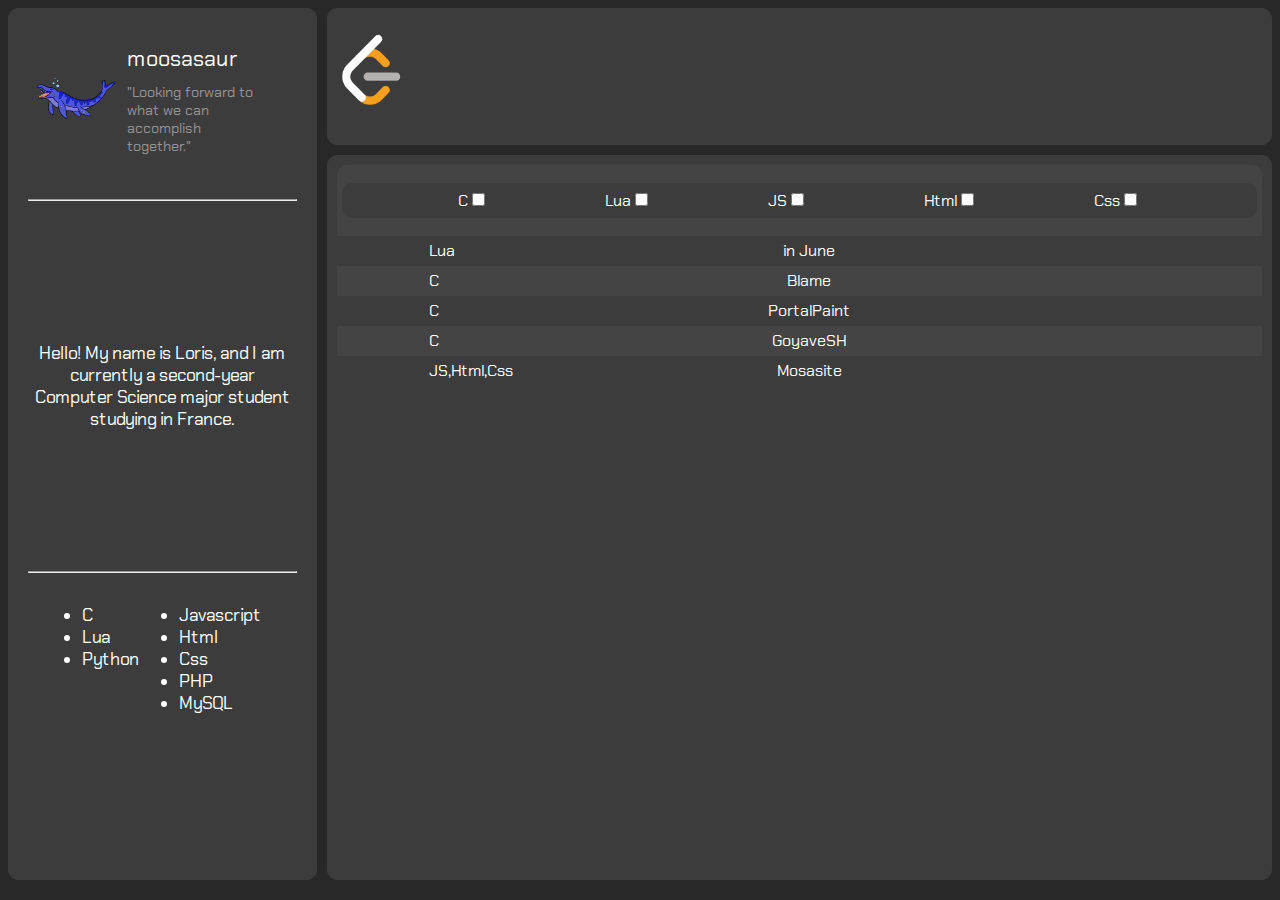
==== index.html @ 7abebdf1 "Add files via upload" ====
<!DOCTYPE html>
<html lang="en">
<head>
    <meta charset="UTF-8">
    <meta name="viewport" content="width=device-width, initial-scale=1.0">
    <title>Mosasite</title>
    <link rel="stylesheet" href="aboutMe.css">
    <link rel="stylesheet" href="leetCodeStats.css">
    <link rel="stylesheet" href="projectTable.css">
    <link rel="stylesheet" href="projectCard.css">
    <link rel="stylesheet" href="main.css">
    <link rel="icon" href="assets/img/mosa.png">
    <link rel="preconnect" href="https://fonts.googleapis.com">
    <link rel="preconnect" href="https://fonts.gstatic.com" crossorigin>
    <link href="https://fonts.googleapis.com/css2?family=Chakra+Petch:ital,wght@0,300;0,400;0,500;0,600;0,700;1,300;1,400;1,500;1,600;1,700&display=swap" rel="stylesheet">
    <script src ="filter.js"></script>
    <script src ="projectCard.js"></script>
    <script src="main.js"></script>
</head>
<body>
    <div id="siteContainer">
        <div id="aboutMe">
            <div id="handle">
                <img id="logo" src="assets/img/mosa.png">
                <div id="info">
                    <div id="name">
                        <span>moosasaur</span>
                    </div>
                    <div id="status">
                        <span>"Looking forward to what we can accomplish together."</span>
                    </div>
                </div>
            </div>
            <hr class="aboutMeHr">
            <div id="bio">
                <span>Hello! My name is Loris, and I am currently a second-year Computer Science major student studying in France. </span>
            </div>
            <hr class="aboutMeHr">
            <div id="skills">
                <ul id="backEnd">
                    <li>C</li>
                    <li>Lua</li>
                    <li>Python</li>
                </ul>
                <ul id="frontEnd">
                    <li>Javascript</li>
                    <li>Html</li>
                    <li>Css</li>
                    <li>PHP</li>
                    <li>MySQL</li>
                </ul>
            </div>
        </div>
        <div id="leetCodeStats">
            <a href="https://leetcode.com/u/moosasaur/">
                <img id="logo" src="assets/img/leetcode.png">
            </a>
            <div id="statistics">
               <span id="hard" class="count">nil</span> 
               <span id="medium" class="count">nil</span> 
               <span id="easy" class="count">nil</span> 
               <span class="count">=</span> 
               <span id="all" class="count">nil</span> 
            </div>
        </div>
        <div id="leetCodeGraph">

        </div>
        <div id="projectTable">
            <div id="header">
                <div id="filterContainer">
                </div>
            </div>
            <div id="main">

            </div>
        </div>
    </div>
    <div id="projectContainer">
        <div id="projectCard">
            <div id="projectHeader">
                <span id="projectName">Project: Loading...</span>
            </div>
            <div id="projectMain">
                <div id="projectPreview">
                    <img src="assets/img/bgopt.jpg" id="previewImage">
                </div>
                <div id="projectSkills">
                    <div id="skillIconHolder">
                        d
                    </div>
                    <!-- <img class="skillIcon" src="assets/img/lua.png" > -->
                </div>
                <div id="projectInfo">
                    <span id="projectInfoText">
                        Lorem ipsum dolor sit amet consectetur adipisicing elit. Magni exercitationem pariatur cumque dicta iusto, sequi saepe molestias quasi quas ad optio, animi minima excepturi illum quos mollitia beatae magnam aperiam.
                    </span>
                </div>
                <a id="projectLink">
                    Send me there !
                </a>
            </div>
        </div>
    </div>
</body>
</html>
---- aboutMe.css ----
.aboutMeHr {
    width: 90%;
}

#handle {
    display: flex;
    justify-content: flex-start;
    align-items: center;
    max-height: 20%;
    max-width: 100%;
    padding-left: 20px;
    height: 100%;
    gap: 10px;
    /* border: 1px solid rgb(50, 50, 50);
    border-radius: 10px;
    background-color: rgb(50, 50, 50); */
}

#handle > #logo {
    max-width: 30%;
    max-height: 100%;
}

#handle > #info {
    display: flex;
    justify-content: center;
    align-items: flex-start;
    flex-direction: column;
    height: 100%;
    width: 100%;
    gap: 10px;
}

#info > #name {
    width: 100%;
    color: white;
    font-size: 1.35em;
}

#info > #status {
    width: 70%;
    color: rgb(148, 148, 148);
    font-size: 0.9em;
}

#bio {
    display: flex;
    justify-content: center;
    align-items: center;
    max-height: 40%;
    max-width: 100%;
    height: 100%;
    width: 100%;
    /* border: 1px solid rgb(50, 50, 50);
    border-radius: 10px;
    background-color: rgb(50, 50, 50); */
}

#bio > span {
    max-width: 90%;
    font-size: 1.1em;
    text-align: center;
    color: white;
    /* border: 1px solid red; */
}

#skills {
    display: flex;
    justify-content: center;
    max-height: 40%;
    max-width: 100%;
    /* height: 100%;
    width: 100%; */
}

#skills > #frontEnd {
    color: white;
    font-size: 1.1em;
    padding-right: 10%;
}

#skills > #backEnd {
    color: white;
    font-size: 1.1em;
}
---- leetCodeStats.css ----
#leetCodeStats > a {
    display: flex;
    justify-content: center;
    align-items: center;
    max-height: 40%;
    max-width: 9%;
    /* border: 1px solid red; */
}

#leetCodeStats > a > #logo {
    max-height: 100%;
    max-width: 100%;
}

#statistics {
    display: none;
    justify-content: center;
    align-items: center;
    flex-direction: row;
    gap: 12%;
    /* border: 1px solid blue; */
    max-width: 90%;
    max-height: 80%;
    width: 100%;
    height: 100%;
    animation: 1s fadeIn;
}

.count {
    font-size: 1.8em;
    font-style: italic;
    font-weight: bold;
    color: rgb(142, 142, 142);
}

#hard {
    color: red;
}

#medium {
    color: orange;
}

#easy {
    color: rgb(0, 241, 0);
}

#all {
    color: white;
}

@keyframes fadeIn {
    0% {opacity: 0}
    100% {opacity: 1}
}
---- projectTable.css ----
#header {
    display: flex;
    justify-content: center;
    align-items: center;
    max-width: 100%;
    max-height: 10%;
    width: 100%;
    height: 100%;
    border-radius: 10px 10px 0px 0px ;
    background-color: rgb(68, 68, 68);
    font-size: 1em;
    color: white;
}

#filterContainer {
    display:flex;
    justify-content: space-evenly;
    align-items: center;
    flex-direction: row;
    max-width: 99%;
    max-height: 50%;
    width: 100%;
    height: 100%;
    background-color: rgb(60, 60, 60);
    border-radius: 10px;
}

#main {
    display: flex;
    align-items: center;
    flex-direction: column;
    max-width: 100%;
    max-height: 90%;
    width: 100%;
    height: 100%;
    /* border: 1px solid red; */
    border-radius: 0px 0px 10px 10px;
    overflow-y: auto;
}

.project {
    display: flex;
    justify-content: flex-start;
    align-items: center;
    max-width: 100%;
    max-height: 30px;
    gap: 10px;
    width: 100%;
    height: 100%;
    /* border: 1px solid green; */
    font-size: 1em;
    color: white;
    transition: 0.1s linear;
}

.project:hover {
    background-color: rgb(33, 59, 145);
    cursor: pointer;
}

.project:active {
    background-color: rgb(19, 40, 109);
    cursor: pointer;
}

.langText {
    display: flex;
    justify-content: flex-start;
    margin-left: 10%;
    max-width: 10%;
    width: 100%;
    /* border: 1px solid red;     */
}

.nameText {
    display: flex;
    justify-content: center;
    max-width: 60%;
    width: 100%;
    /* border: 1px solid red;  */
}

.odd {
    background-color: rgb(68, 68, 68);
}
---- projectCard.css ----
#projectCard {
    display: flex;
    justify-content: flex-start;
    align-items: center;
    flex-direction: column;
    padding: 1%;
    gap: 2%;
    width: 70%;
    height: 90%;
    background-color: rgb(40, 40, 40);
    border: 1px solid rgb(40, 40, 40);
    border-radius: 10px;
    animation: 1s fadeIn;
}

#projectHeader {
    display: flex;
    justify-content: flex-start;
    align-items: center;
    width: 99%;
    height: 18%;
    background-color: rgb(60, 60, 60);
    border: 1px solid rgb(60, 60, 60);
    border-radius: 10px;
}

#projectHeader > #projectName {
    display: flex;
    justify-content: center;
    align-items: center;
    width: 100%;
    height: 100%;
    font-size: 1.5em;
    color: white;
}

#projectMain {
    display: grid;
    grid-template: repeat(4, 1fr) / repeat(6, 1fr);
    gap: 1%;
    width: 99%;
    height: 80%;
    border-radius: 10px;
}

#projectMain > #projectPreview {
    display: flex;
    justify-content: center;
    align-items: center;
    grid-column: 1 / 4;
    grid-row: 1 / -1;
    background-color: rgb(60, 60, 60);
    border: 1px solid rgb(60, 60, 60);
    border-radius: 10px;
}

#projectPreview > #previewImage {
    width: 100%;
    height: 100%;
    border-radius: 10px;
}

#projectMain > #projectSkills {
    display: flex;
    justify-content: center;
    align-items: center;
    grid-column: 4 / -1;
    grid-row: 1 / 2;
    background-color: rgb(60, 60, 60);
    border: 1px solid rgb(60, 60, 60);
    border-radius: 10px;
}

#skillIconHolder {
    display: flex;
    justify-content: flex-start;
    align-items: flex-start;
    flex-wrap: wrap;
    gap: 10px;
    max-width: 95%;
    max-height: 80%;
    width: 100%;
    height: 100%;
    /* border: 1px solid red; */
}

.skillIcon {
    width: 12%;
    height: 50%;
}

#projectMain > #projectInfo {
    grid-column: 4 / -1;
    grid-row: 2 / 4;
    padding: 2%;
    background-color: rgb(60, 60, 60);
    border: 1px solid rgb(60, 60, 60);
    /* border: 1px solid rgb(255, 0, 212); */
    border-radius: 10px;
}

#projectInfo > #projectInfoText {
    font-size: 1.1em;
    color: white;
}

#projectLink {
    grid-column: 4 / -1;
    grid-row: 4 / -1;
    background-color: rgb(60, 60, 60);
    border: 1px solid rgb(60, 60, 60);
    border-radius: 10px;
    transition: 0.1s linear;
}

#projectLink {
    display: flex;
    justify-content: center;
    align-items: center;
    width: 100%;
    height: 100%;
    border: 2px solid white;
    border-radius: 10px;
    background-color: rgb(60, 60, 60);
    border: 1px solid white;
    color: white;
    font-family: "Chakra Petch";
    font-size: 1.3em;
    text-decoration: underline;
}

#projectLink:hover {
    background-color: rgb(33, 59, 145);
    cursor: pointer;
}

#projectLink:active {
    background-color: rgb(19, 40, 109);
    cursor: pointer;
}

@media (max-width: 840px) {
    #projectCard {
        width: 80%;
        height: 90%;
    }

    #projectMain {
        grid-template: repeat(7, 1fr) / 1fr;
    }

    #projectMain > #projectPreview {
        grid-column: 1;
        grid-row: 1 / 4;
    }

    #projectMain > #projectSkills {
        grid-column: 1;
        grid-row: 4 / 5;
    }

    #projectMain > #projectInfo {
        grid-column: 1;
        grid-row: 5 / 7;
    }

    #projectLink {
        grid-column: 1;
        grid-row: 7 / -1;
    }
}
---- main.css ----
body {
    background-color: rgb(40, 40, 40);
    font-family: "Chakra Petch";
}

#projectContainer {
    display: none;
    justify-content: center;
    align-items: center;
    position: fixed;
    top: 0px;
    left: 0px;
    width: 100%;
    height: 100vh;
    background-color: rgba(0, 0, 0, 0.6);
    z-index: 1;
}

#siteContainer {
    display: grid;
    grid-template-columns: repeat(8, 1fr);
    grid-template-rows: repeat(6, 1fr);
    gap: 10px;
    height: 98vh;
    background-color: rgb(40, 40, 40);
    animation: fadeIn 1s;
}

#aboutMe {
    display: flex;
    justify-content: flex-start;
    align-items: center;
    flex-direction: column;
    gap: 5px;
    padding: 5px;
    grid-column: 1 / 3;
    grid-row: 1 / -1;
    border: 1px solid rgb(60, 60, 60);
    border-radius: 10px;
    background-color: rgb(60, 60, 60);
}

#leetCodeStats {
    display: flex;
    justify-content: flex-start;
    align-items: center;
    flex-direction: row;
    grid-column: 3 / -1;
    grid-row: 1 / 2;
    border: 1px solid rgb(60, 60, 60);
    border-radius: 10px;
    background-color: rgb(60, 60, 60);
}

#projectTable {
    display: flex;
    align-items: flex-start;
    flex-direction: column;
    grid-column: 3 / -1;
    grid-row: 2 / -1;
    padding: 1%;
    border: 1px solid rgb(60, 60, 60);
    border-radius: 10px;
    background-color: rgb(60, 60, 60);
}

@media (max-width: 840px) {
    body {
        grid-template-columns: 1fr;
        grid-template-rows: repeat(6, 1fr);
    }

    #aboutMe {
        grid-column: 1 / -1;
        grid-row: 1 / 2;
    }

    #leetCodeStats {
        grid-column: 1 / -1;
        grid-row: 2 / 3;
    }

    #projectTable {
        grid-column: 1 / -1;
        grid-row: 3 / -1;
    }
}

@keyframes fadeIn {
    0% { opacity: 0; }
    100% {opacity: 1; }
}
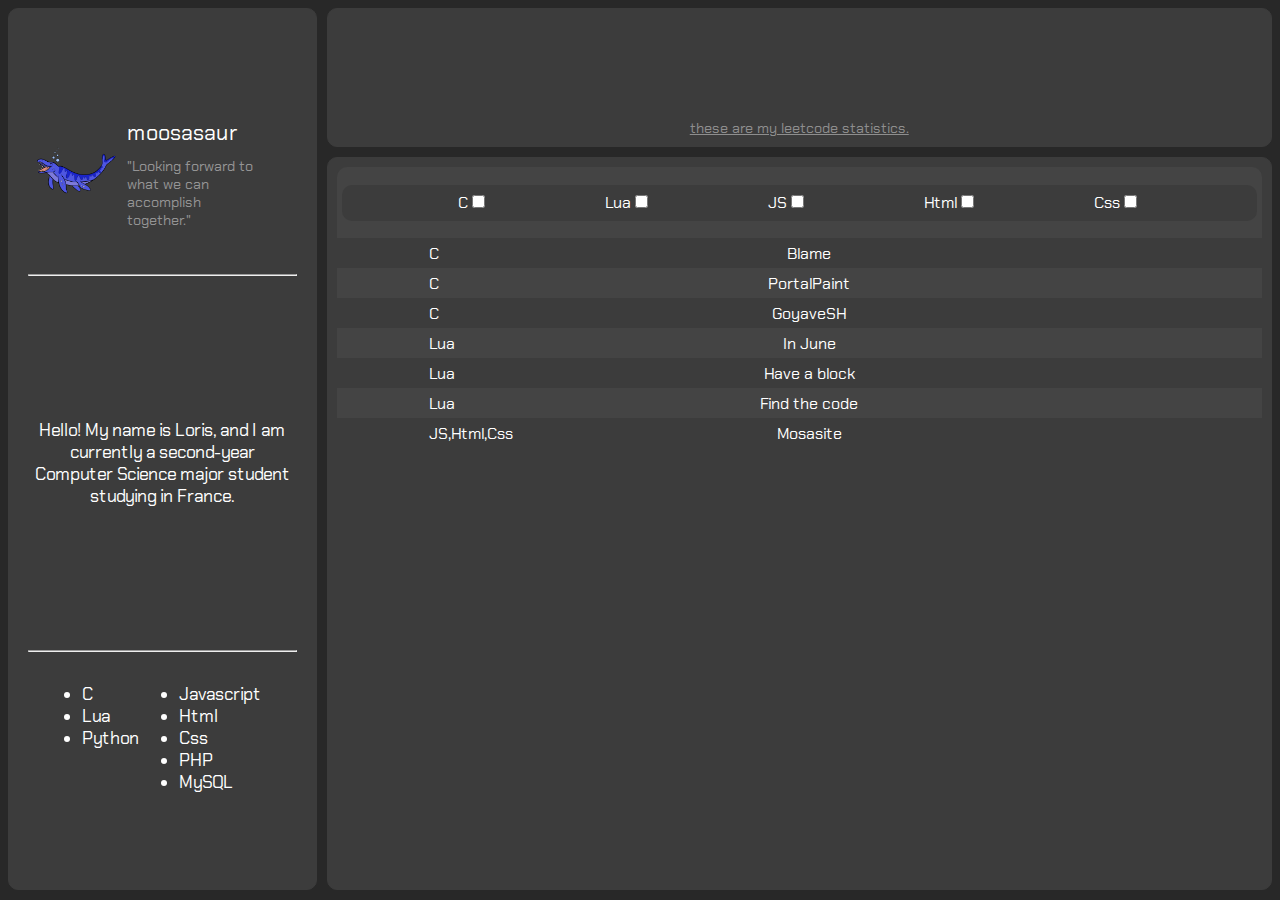
==== commit 56f3e91b: "Add files via upload" ====
--- a/index.html
+++ b/index.html
@@ -52,19 +52,19 @@
             </div>
         </div>
         <div id="leetCodeStats">
-            <a href="https://leetcode.com/u/moosasaur/">
-                <img id="logo" src="assets/img/leetcode.png">
-            </a>
-            <div id="statistics">
-               <span id="hard" class="count">nil</span> 
-               <span id="medium" class="count">nil</span> 
-               <span id="easy" class="count">nil</span> 
-               <span class="count">=</span> 
-               <span id="all" class="count">nil</span> 
+            <div id="mainContainer">
+                <a id="alogo" href="https://leetcode.com/u/moosasaur/">
+                    <img id="logo" src="assets/img/leetcode.png">
+                </a>
+                <div id="statistics">
+                   <span id="hard" class="hard" class="count">nil</span> 
+                   <span id="medium" class="medium" class="count">nil</span> 
+                   <span id="easy" class="easy" class="count">nil</span> 
+                   <span class="count">=</span> 
+                   <span id="all" class="all">nil</span> 
+                </div>
             </div>
-        </div>
-        <div id="leetCodeGraph">
-
+            <a id="leetLink" href="https://leetcode.com/u/moosasaur/">these are my leetcode statistics.</a>
         </div>
         <div id="projectTable">
             <div id="header">
--- a/leetCodeStats.css
+++ b/leetCodeStats.css
@@ -1,16 +1,30 @@
-#leetCodeStats > a {
+#mainContainer {
     display: flex;
     justify-content: center;
     align-items: center;
-    max-height: 40%;
-    max-width: 9%;
-    /* border: 1px solid red; */
+    margin-top: 2%;
+    max-width: 100%;
+    max-height: 60%;
+    width: 100%;
+    height: 100%;
+    /* border: 1px solid blue; */
 }
 
-#leetCodeStats > a > #logo {
+#alogo {
+    display: none;
+    justify-content: center;
+    align-items: center;
+    max-height: 50%;
+    max-width: 10%;
+    /* border: 1px solid red; */
+    animation: 1s fadeIn;
+}
+
+#alogo > #logo {
     max-height: 100%;
     max-width: 100%;
 }
+
 
 #statistics {
     display: none;
@@ -19,34 +33,37 @@
     flex-direction: row;
     gap: 12%;
     /* border: 1px solid blue; */
-    max-width: 90%;
-    max-height: 80%;
     width: 100%;
-    height: 100%;
+    height: 90%;
+    font-size: 1.8em;
+    font-style: italic;
+    font-weight: bold;
     animation: 1s fadeIn;
 }
 
 .count {
-    font-size: 1.8em;
-    font-style: italic;
-    font-weight: bold;
     color: rgb(142, 142, 142);
 }
 
-#hard {
+.hard {
     color: red;
 }
 
-#medium {
+.medium {
     color: orange;
 }
 
-#easy {
+.easy {
     color: rgb(0, 241, 0);
 }
 
-#all {
+.all {
     color: white;
+}
+
+#leetLink {
+    font-size: 0.9em;
+    color: rgb(142, 142, 142);
 }
 
 @keyframes fadeIn {
--- a/projectCard.css
+++ b/projectCard.css
@@ -85,7 +85,7 @@
 }
 
 .skillIcon {
-    width: 12%;
+    width: 10%;
     height: 50%;
 }
 
--- a/main.css
+++ b/main.css
@@ -28,7 +28,7 @@
 
 #aboutMe {
     display: flex;
-    justify-content: flex-start;
+    justify-content: center;
     align-items: center;
     flex-direction: column;
     gap: 5px;
@@ -42,9 +42,9 @@
 
 #leetCodeStats {
     display: flex;
-    justify-content: flex-start;
+    justify-content: center;
     align-items: center;
-    flex-direction: row;
+    flex-direction: column;
     grid-column: 3 / -1;
     grid-row: 1 / 2;
     border: 1px solid rgb(60, 60, 60);
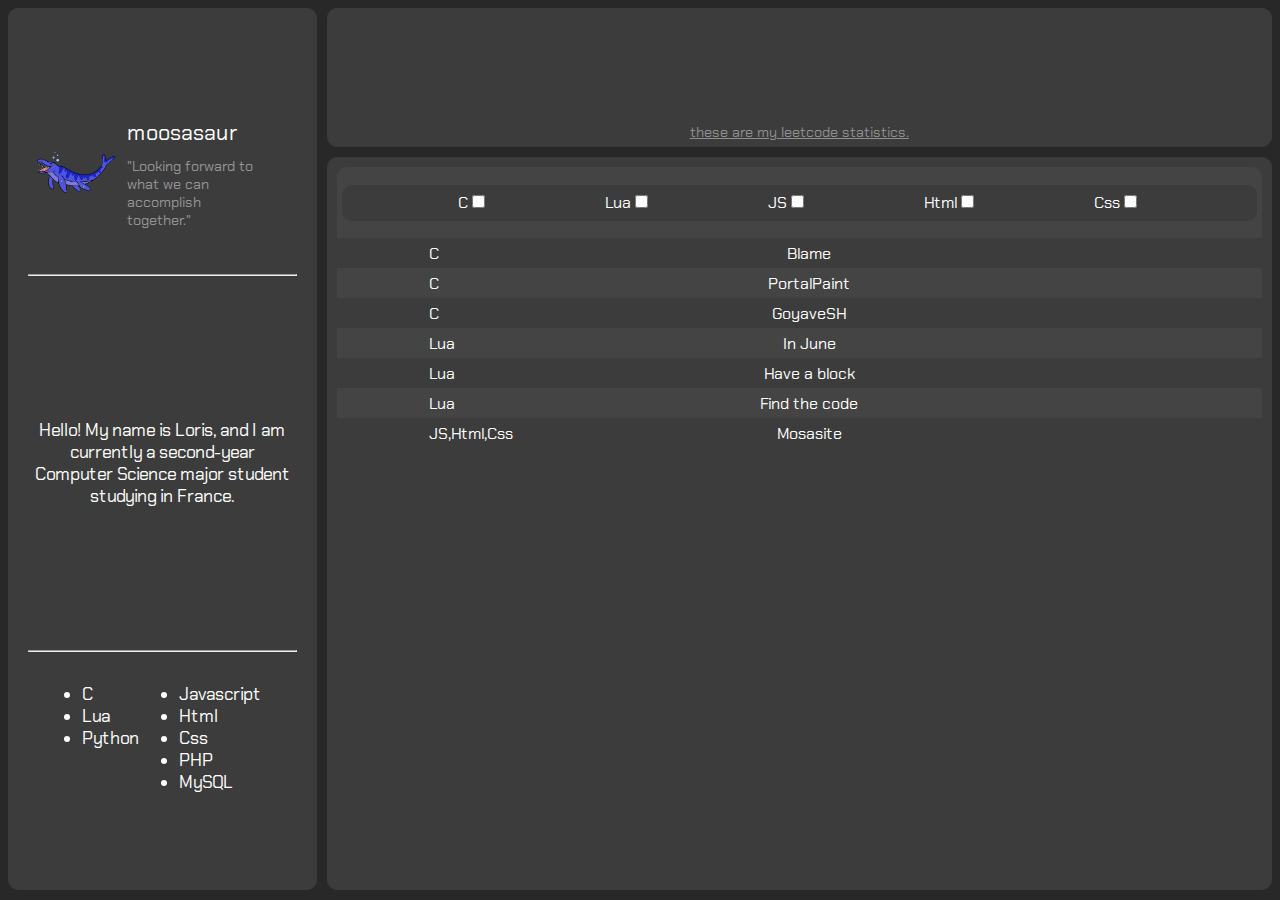
==== commit 7b87acfd: "Add files via upload" ====
--- a/index.html
+++ b/index.html
@@ -53,9 +53,6 @@
         </div>
         <div id="leetCodeStats">
             <div id="mainContainer">
-                <a id="alogo" href="https://leetcode.com/u/moosasaur/">
-                    <img id="logo" src="assets/img/leetcode.png">
-                </a>
                 <div id="statistics">
                    <span id="hard" class="hard" class="count">nil</span> 
                    <span id="medium" class="medium" class="count">nil</span> 
--- a/leetCodeStats.css
+++ b/leetCodeStats.css
@@ -2,28 +2,26 @@
     display: flex;
     justify-content: center;
     align-items: center;
-    margin-top: 2%;
     max-width: 100%;
-    max-height: 60%;
+    max-height: 80%;
     width: 100%;
     height: 100%;
     /* border: 1px solid blue; */
 }
 
-#alogo {
+/* #alogo {
     display: none;
     justify-content: center;
     align-items: center;
-    max-height: 50%;
-    max-width: 10%;
-    /* border: 1px solid red; */
+    max-height: 40%;
+    max-width: 3%;
     animation: 1s fadeIn;
 }
 
 #alogo > #logo {
     max-height: 100%;
     max-width: 100%;
-}
+} */
 
 
 #statistics {
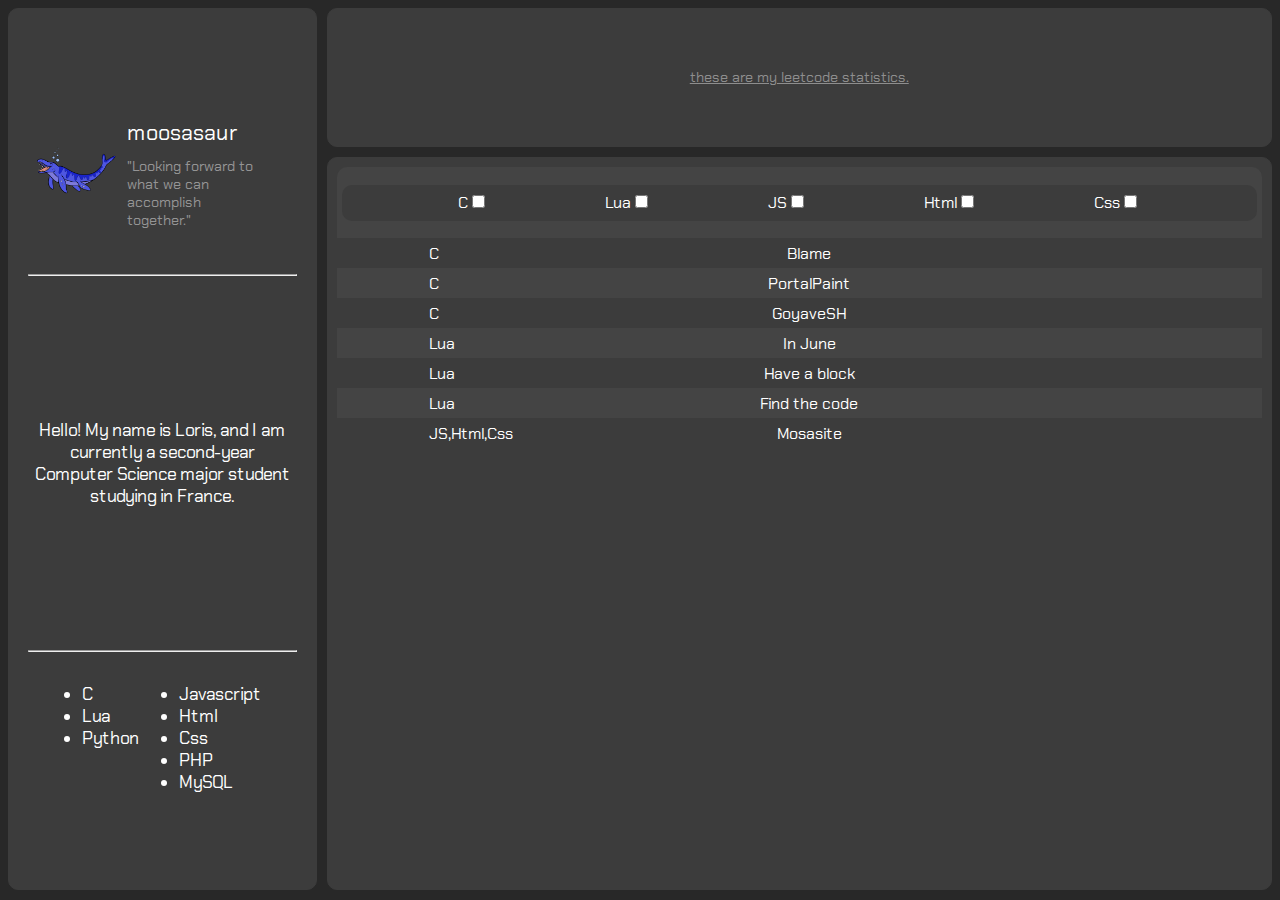
==== commit 5e8f7df3: "Add files via upload" ====
--- a/index.html
+++ b/index.html
@@ -52,15 +52,16 @@
             </div>
         </div>
         <div id="leetCodeStats">
-            <div id="mainContainer">
                 <div id="statistics">
+                    <a id="alogo" href="https://leetcode.com/u/moosasaur/">
+                        <img id="logo" src="assets/img/leetcode.png">
+                    </a>
                    <span id="hard" class="hard" class="count">nil</span> 
                    <span id="medium" class="medium" class="count">nil</span> 
                    <span id="easy" class="easy" class="count">nil</span> 
                    <span class="count">=</span> 
                    <span id="all" class="all">nil</span> 
                 </div>
-            </div>
             <a id="leetLink" href="https://leetcode.com/u/moosasaur/">these are my leetcode statistics.</a>
         </div>
         <div id="projectTable">
--- a/leetCodeStats.css
+++ b/leetCodeStats.css
@@ -1,32 +1,24 @@
-#mainContainer {
-    display: flex;
-    justify-content: center;
-    align-items: center;
-    max-width: 100%;
-    max-height: 80%;
-    width: 100%;
-    height: 100%;
-    /* border: 1px solid blue; */
-}
-
-/* #alogo {
+#alogo {
     display: none;
     justify-content: center;
     align-items: center;
-    max-height: 40%;
-    max-width: 3%;
+    max-height: 100%;
+    max-width: 10%;
+    height: 100%;
+    width: 100%;
     animation: 1s fadeIn;
+    /* border: 1px solid red; */
 }
 
 #alogo > #logo {
-    max-height: 100%;
+    max-height: 80%;
     max-width: 100%;
-} */
+}
 
 
 #statistics {
     display: none;
-    justify-content: center;
+    justify-content: flex-start;
     align-items: center;
     flex-direction: row;
     gap: 12%;
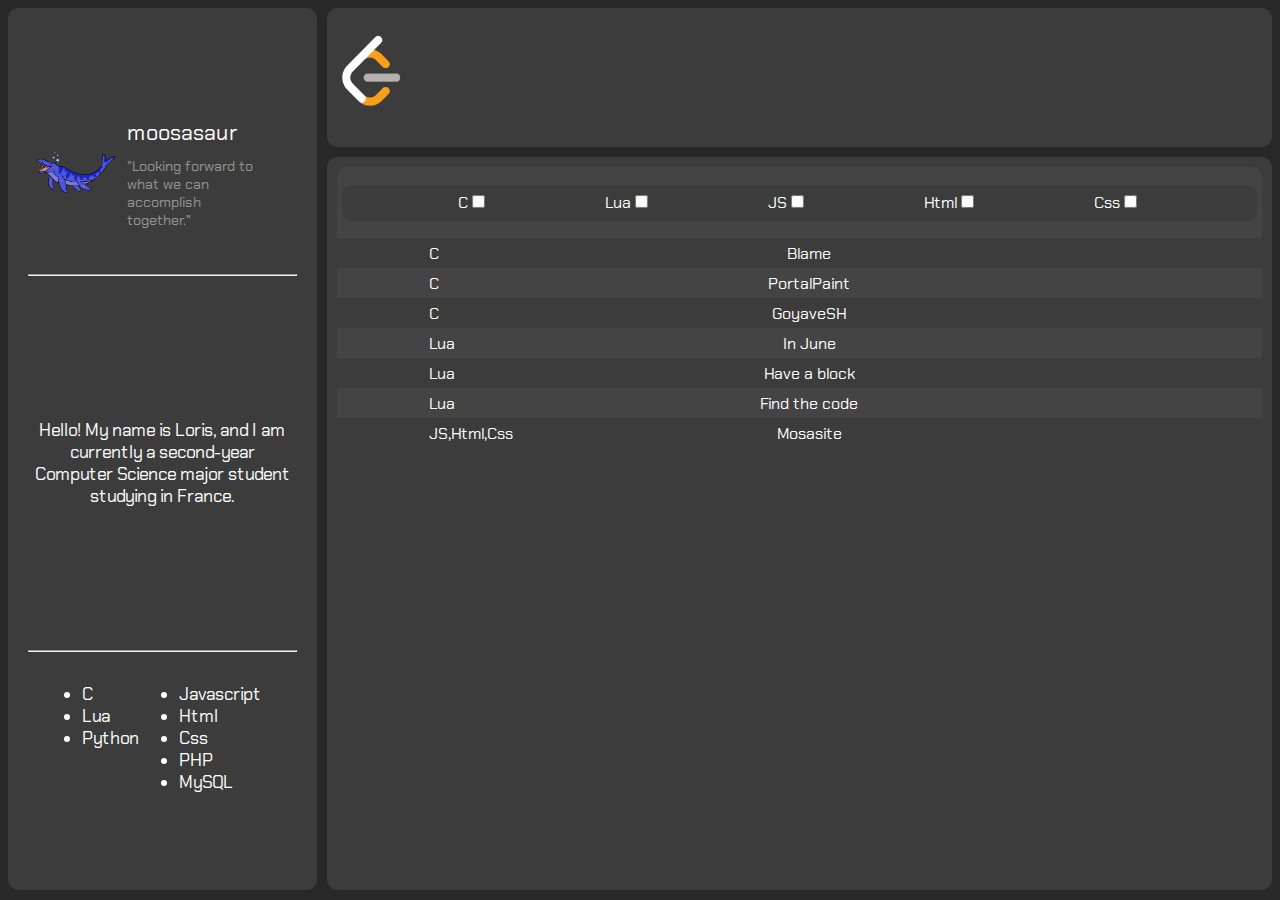
==== commit 8fa220ee: "Add files via upload" ====
--- a/index.html
+++ b/index.html
@@ -52,17 +52,16 @@
             </div>
         </div>
         <div id="leetCodeStats">
-                <div id="statistics">
-                    <a id="alogo" href="https://leetcode.com/u/moosasaur/">
-                        <img id="logo" src="assets/img/leetcode.png">
-                    </a>
-                   <span id="hard" class="hard" class="count">nil</span> 
-                   <span id="medium" class="medium" class="count">nil</span> 
-                   <span id="easy" class="easy" class="count">nil</span> 
-                   <span class="count">=</span> 
-                   <span id="all" class="all">nil</span> 
-                </div>
-            <a id="leetLink" href="https://leetcode.com/u/moosasaur/">these are my leetcode statistics.</a>
+            <a href="https://leetcode.com/u/moosasaur/">
+                <img id="logo" src="assets/img/leetcode.png">
+            </a>
+            <div id="statistics">
+               <span id="hard" class="count">nil</span> 
+               <span id="medium" class="count">nil</span> 
+               <span id="easy" class="count">nil</span> 
+               <span class="count">=</span> 
+               <span id="all" class="count">nil</span> 
+            </div>
         </div>
         <div id="projectTable">
             <div id="header">
--- a/leetCodeStats.css
+++ b/leetCodeStats.css
@@ -1,59 +1,52 @@
-#alogo {
-    display: none;
+#leetCodeStats > a {
+    display: flex;
     justify-content: center;
     align-items: center;
-    max-height: 100%;
-    max-width: 10%;
-    height: 100%;
-    width: 100%;
-    animation: 1s fadeIn;
+    max-height: 40%;
+    max-width: 9%;
     /* border: 1px solid red; */
 }
 
-#alogo > #logo {
-    max-height: 80%;
+#leetCodeStats > a > #logo {
+    max-height: 100%;
     max-width: 100%;
 }
 
-
 #statistics {
     display: none;
-    justify-content: flex-start;
+    justify-content: center;
     align-items: center;
     flex-direction: row;
     gap: 12%;
     /* border: 1px solid blue; */
+    max-width: 90%;
+    max-height: 80%;
     width: 100%;
-    height: 90%;
-    font-size: 1.8em;
-    font-style: italic;
-    font-weight: bold;
+    height: 100%;
     animation: 1s fadeIn;
 }
 
 .count {
+    font-size: 1.8em;
+    font-style: italic;
+    font-weight: bold;
     color: rgb(142, 142, 142);
 }
 
-.hard {
+#hard {
     color: red;
 }
 
-.medium {
+#medium {
     color: orange;
 }
 
-.easy {
+#easy {
     color: rgb(0, 241, 0);
 }
 
-.all {
+#all {
     color: white;
-}
-
-#leetLink {
-    font-size: 0.9em;
-    color: rgb(142, 142, 142);
 }
 
 @keyframes fadeIn {
--- a/main.css
+++ b/main.css
@@ -42,9 +42,8 @@
 
 #leetCodeStats {
     display: flex;
-    justify-content: center;
+    justify-content: flex-start;
     align-items: center;
-    flex-direction: column;
     grid-column: 3 / -1;
     grid-row: 1 / 2;
     border: 1px solid rgb(60, 60, 60);
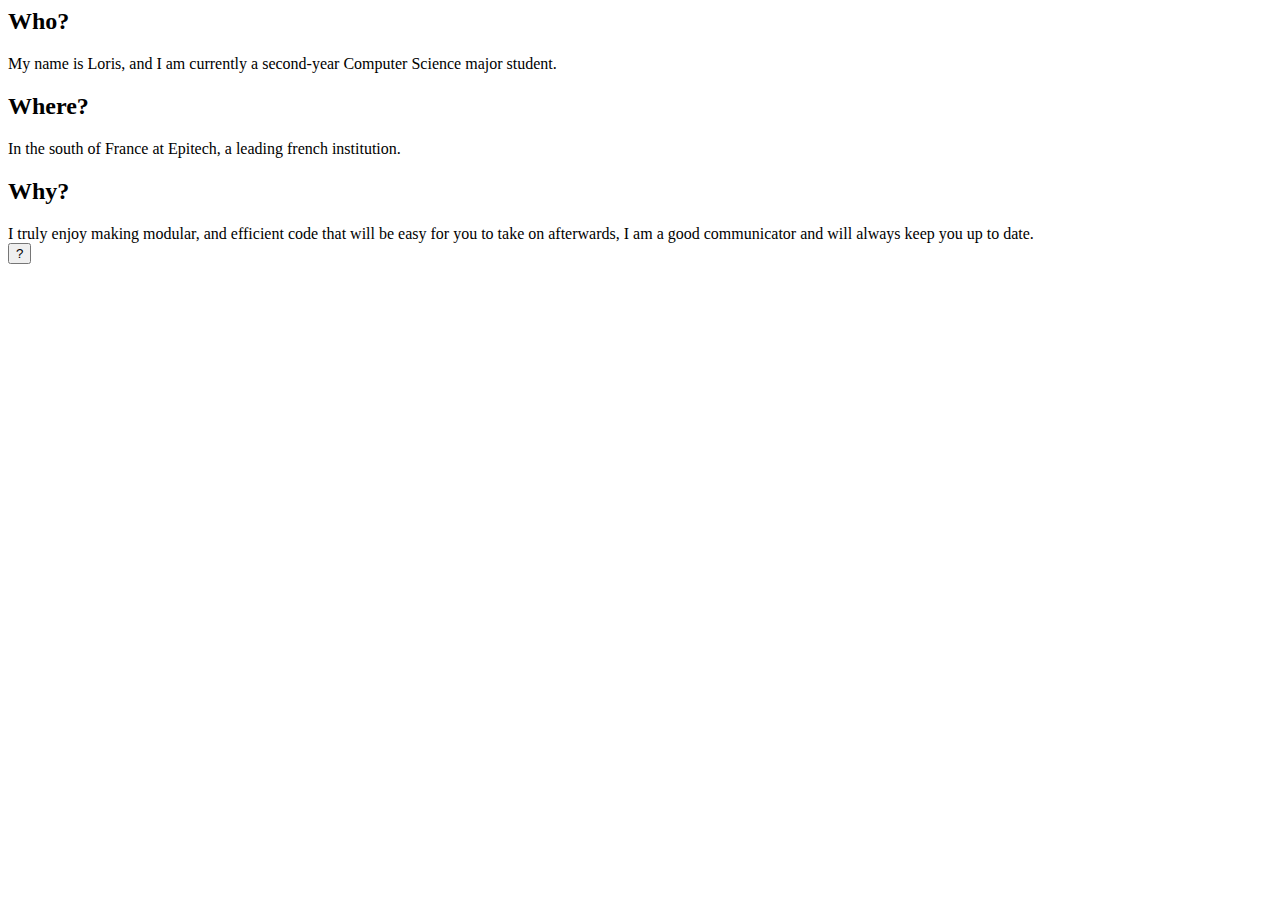
==== commit 7d7c1e3d: "Add files via upload" ====
--- a/index.html
+++ b/index.html
@@ -1,103 +1,57 @@
-<!DOCTYPE html>
 <html lang="en">
 <head>
     <meta charset="UTF-8">
     <meta name="viewport" content="width=device-width, initial-scale=1.0">
-    <title>Mosasite</title>
-    <link rel="stylesheet" href="aboutMe.css">
-    <link rel="stylesheet" href="leetCodeStats.css">
-    <link rel="stylesheet" href="projectTable.css">
-    <link rel="stylesheet" href="projectCard.css">
-    <link rel="stylesheet" href="main.css">
-    <link rel="icon" href="assets/img/mosa.png">
-    <link rel="preconnect" href="https://fonts.googleapis.com">
-    <link rel="preconnect" href="https://fonts.gstatic.com" crossorigin>
+
+    <link rel="stylesheet" href="../css/layout/body.css">
+
+    <link rel="stylesheet" href="../css/layout/header.css">
+    <link rel="stylesheet" href="../css/layout/main.css">
+    <link rel="stylesheet" href="../css/layout/footer.css">
+
+    <link rel="stylesheet" href="../css/components/article.css">
+    <link rel="stylesheet" href="../css/components/selectedArticle.css">
+    <link rel="stylesheet" href="../css/components/aboutMe.css">
+
     <link href="https://fonts.googleapis.com/css2?family=Chakra+Petch:ital,wght@0,300;0,400;0,500;0,600;0,700;1,300;1,400;1,500;1,600;1,700&display=swap" rel="stylesheet">
-    <script src ="filter.js"></script>
-    <script src ="projectCard.js"></script>
-    <script src="main.js"></script>
+
+    <script type="module" src="js/main.js"></script>
+    <title>Document</title>
 </head>
 <body>
-    <div id="siteContainer">
-        <div id="aboutMe">
-            <div id="handle">
-                <img id="logo" src="assets/img/mosa.png">
-                <div id="info">
-                    <div id="name">
-                        <span>moosasaur</span>
-                    </div>
-                    <div id="status">
-                        <span>"Looking forward to what we can accomplish together."</span>
-                    </div>
+    <header>
+        <div id="plugBar">
+            <!-- include plugs -->
+        </div>
+    </header>
+    <main>
+
+        <section id="introduction">
+            <div id="aboutMe">
+                <div id="aboutMeWho">
+                    <h2>Who?</h2>
+                    My name is Loris, and I am currently a second-year Computer Science major student.
+                </div>
+                <div id="aboutMeWhere">
+                    <h2>Where?</h2>
+                    <span>In the south of France at Epitech, a leading french institution.</span>
+                </div>
+                <div id="aboutMeWhy">
+                    <h2>Why?</h2>
+                    <span>I truly enjoy making modular, and efficient code that will be easy for you to take on afterwards, I am a good communicator and will always keep you up to date.</span>
                 </div>
             </div>
-            <hr class="aboutMeHr">
-            <div id="bio">
-                <span>Hello! My name is Loris, and I am currently a second-year Computer Science major student studying in France. </span>
-            </div>
-            <hr class="aboutMeHr">
-            <div id="skills">
-                <ul id="backEnd">
-                    <li>C</li>
-                    <li>Lua</li>
-                    <li>Python</li>
-                </ul>
-                <ul id="frontEnd">
-                    <li>Javascript</li>
-                    <li>Html</li>
-                    <li>Css</li>
-                    <li>PHP</li>
-                    <li>MySQL</li>
-                </ul>
-            </div>
-        </div>
-        <div id="leetCodeStats">
-            <a href="https://leetcode.com/u/moosasaur/">
-                <img id="logo" src="assets/img/leetcode.png">
-            </a>
-            <div id="statistics">
-               <span id="hard" class="count">nil</span> 
-               <span id="medium" class="count">nil</span> 
-               <span id="easy" class="count">nil</span> 
-               <span class="count">=</span> 
-               <span id="all" class="count">nil</span> 
-            </div>
-        </div>
-        <div id="projectTable">
-            <div id="header">
-                <div id="filterContainer">
-                </div>
-            </div>
-            <div id="main">
+        </section>
 
-            </div>
-        </div>
-    </div>
-    <div id="projectContainer">
-        <div id="projectCard">
-            <div id="projectHeader">
-                <span id="projectName">Project: Loading...</span>
-            </div>
-            <div id="projectMain">
-                <div id="projectPreview">
-                    <img src="assets/img/bgopt.jpg" id="previewImage">
-                </div>
-                <div id="projectSkills">
-                    <div id="skillIconHolder">
-                        d
-                    </div>
-                    <!-- <img class="skillIcon" src="assets/img/lua.png" > -->
-                </div>
-                <div id="projectInfo">
-                    <span id="projectInfoText">
-                        Lorem ipsum dolor sit amet consectetur adipisicing elit. Magni exercitationem pariatur cumque dicta iusto, sequi saepe molestias quasi quas ad optio, animi minima excepturi illum quos mollitia beatae magnam aperiam.
-                    </span>
-                </div>
-                <a id="projectLink">
-                    Send me there !
-                </a>
-            </div>
-        </div>
-    </div>
+        <section id="catalog">
+            <!-- load catalog here -->
+        </section>
+
+    </main>
+    <footer>
+        <button id="secretButton">
+            ? 
+        </button>
+    </footer>
 </body>
-</html>
+</html>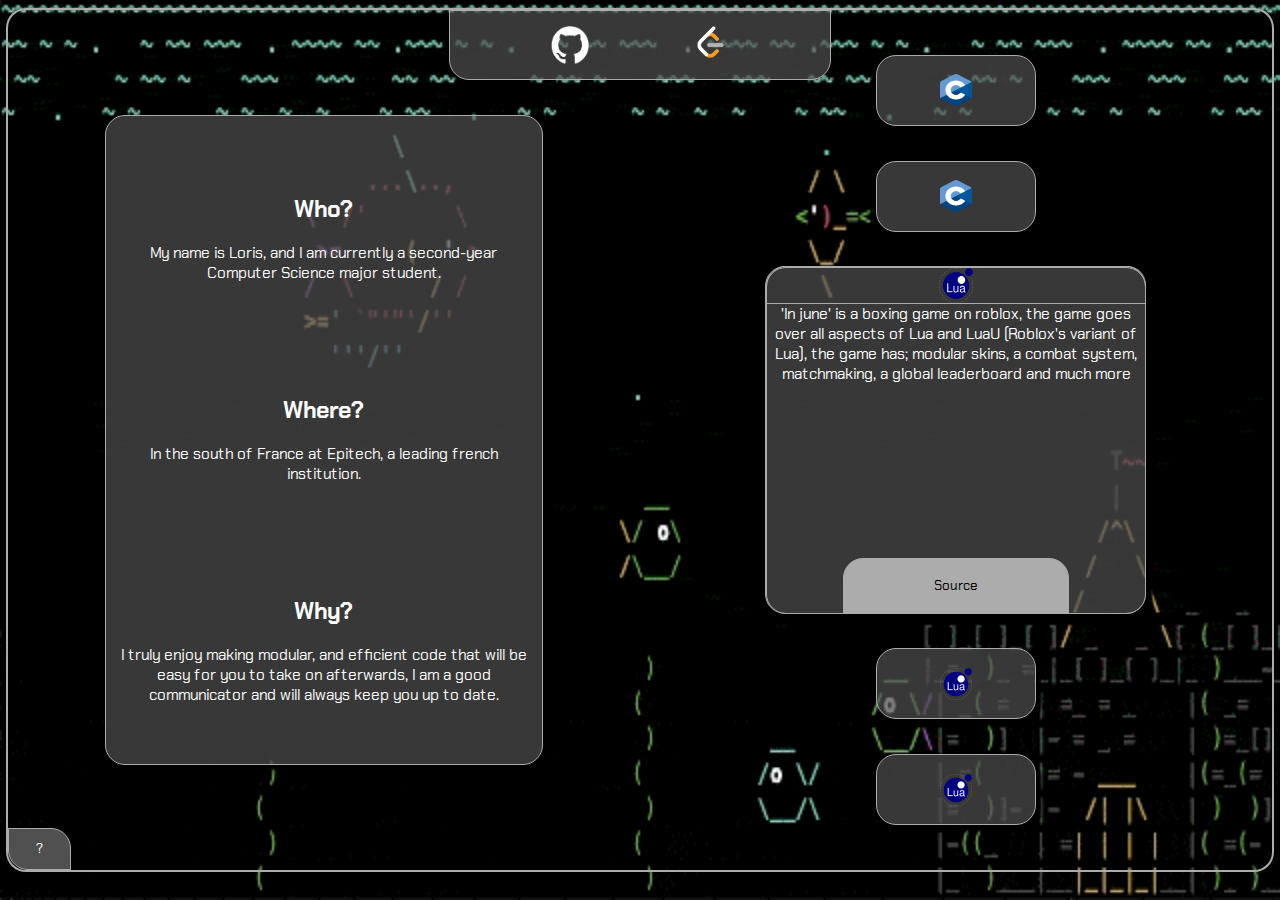
==== commit d486f4bf: "Update index.html" ====
--- a/index.html
+++ b/index.html
@@ -16,7 +16,7 @@
     <link href="https://fonts.googleapis.com/css2?family=Chakra+Petch:ital,wght@0,300;0,400;0,500;0,600;0,700;1,300;1,400;1,500;1,600;1,700&display=swap" rel="stylesheet">
 
     <script type="module" src="js/main.js"></script>
-    <title>Document</title>
+    <title>Mosasite</title>
 </head>
 <body>
     <header>
@@ -54,4 +54,4 @@
         </button>
     </footer>
 </body>
-</html>+</html>
--- a/css/layout/body.css
+++ b/css/layout/body.css
@@ -0,0 +1,54 @@
+* {
+    font-family: "Chakra Petch";
+}
+
+body {
+    display: flex;
+    justify-content: flex-start;
+    align-items: center;
+    flex-direction: column;
+    height: 96vh;
+    min-height: 600px;
+    background-color: rgba(40, 40, 40);
+    background-image: url("../../assets/img/Asciiquarium.gif");
+    background-size: 100% 100%;
+    background-position: center;
+    background-repeat: no-repeat;
+}
+
+header {
+    display: flex;
+    justify-content: center;
+    align-items: flex-start;
+    width: 100%;
+    height: 10%;
+    background-color: rgba(60, 60, 60, 0);
+    border-right: 2px solid rgb(172, 172, 172);
+    border-left: 2px solid rgb(172, 172, 172);
+    border-top: 2px solid rgb(172, 172, 172);
+    border-radius: 20px 20px 0px 0px;
+}
+
+main {
+    display: flex;
+    justify-content: space-between;
+    align-items: center;
+    width: 100%;
+    height: 80%;
+    background-color: rgba(60, 60, 60, 0);
+    border-right: 2px solid rgb(172, 172, 172);
+    border-left: 2px solid rgb(172, 172, 172);
+}
+
+footer {
+    display: flex;
+    justify-content: flex-start;
+    align-items: flex-end;
+    width: 100%;
+    height: 10%;
+    background-color: rgba(60, 60, 60, 0);
+    border-right: 2px solid rgb(172, 172, 172);
+    border-left: 2px solid rgb(172, 172, 172);
+    border-bottom: 2px solid rgb(172, 172, 172);
+    border-radius: 0px 0px 20px 20px;
+}--- a/css/layout/header.css
+++ b/css/layout/header.css
@@ -0,0 +1,19 @@
+#plugBar {
+    display: flex;
+    justify-content: space-evenly;
+    align-items: center;
+    width: 30%;
+    height: 80%;
+    background-color: rgb(80, 80, 80, 0.7);
+    border: 1px solid rgb(172, 172, 172);
+    border-radius: 0px 0px 20px 20px;
+}
+
+.plugLogo {
+    width: clamp(5px, 38px, 60px);
+    height: clamp(5px, 38px, 60px);
+}
+
+.plugLogo:hover {
+    cursor: pointer;
+}--- a/css/layout/main.css
+++ b/css/layout/main.css
@@ -0,0 +1,17 @@
+#introduction {
+    display: flex;
+    justify-content: center;
+    align-items: center;
+    width: 50%;
+    height: 100%;
+}
+
+#catalog {
+    display: flex;
+    justify-content: center;
+    align-items: center;
+    flex-direction: column;
+    gap: 5%;
+    width: 50%;
+    height: 100%;
+}    --- a/css/layout/footer.css
+++ b/css/layout/footer.css
@@ -0,0 +1,8 @@
+#secretButton {
+    width: 5%;
+    height: 50%;
+    background-color: rgb(80, 80, 80);
+    border: 1px solid rgb(172, 172, 172);
+    color: white;
+    border-radius: 0px 20px 0px 20px
+}--- a/css/components/article.css
+++ b/css/components/article.css
@@ -0,0 +1,48 @@
+.article {
+    flex: 0 0 auto;
+    display: flex;
+    justify-content: center;
+    align-items: center;
+    width: 25%;
+    height: 10%;
+    background-color: rgb(80, 80, 80, 0.7);
+    border: 1px solid rgb(172, 172, 172);
+    border-radius: 20px;
+    box-shadow: 5px 5px 3px black;
+    z-index: 1;
+}
+
+.article:hover {
+    width: 30%;
+    height: 15%;
+    transition: 0.2s linear;
+}
+
+
+.selectedArticle {
+    width: 60%;
+    height: 50%;
+}
+
+.selectedArticle:hover {
+    width: 65%;
+    height: 55%;
+}
+
+
+.previewDiv {
+    display: flex;
+    justify-content: center;
+    align-items: center;
+    width: 100%;
+    height: 100%;
+}
+
+.previewDiv > img {
+    /* max-width: 40px;
+    max-height: 40px;
+    min-width: 5px;
+    min-height: 5px; */
+    width: clamp(5px, 32px, 60px);
+    height: clamp(5px, 32px, 60px);
+}--- a/css/components/selectedArticle.css
+++ b/css/components/selectedArticle.css
@@ -0,0 +1,52 @@
+.selectedDiv {
+    display: none;
+    justify-content: flex-start;
+    align-items: center;
+    flex-direction: column;
+    width: 100%;
+    height: 100%;
+    color: white;
+    /* color: rgb(172, 172, 172); */
+    font-size: clamp(0.70em, 1.2vw, 1.4em);
+    text-align: center;
+    border: 1px solid rgb(172, 172, 172);
+    border-radius: 20px;
+    box-shadow: 5px 5px 3px black;
+}
+
+.selectedDiv > #articleHeader {
+    display: flex;
+    justify-content: center;
+    width: 100%;
+    height: 10%;
+    border: 1px solid rgb(172, 172, 172);
+    border-radius: 20px 20px 0px 0px;
+}
+
+.selectedDiv > #articleMain {
+    display: flex;
+    width: 100%;
+    height: 70%;
+}
+
+.selectedDiv > #articleFooter {
+    display: flex;
+    justify-content: center;
+    align-items: flex-end;
+    width: 100%;
+    height: 20%;
+    border-radius: 0px 0px 20px 20px;
+}
+
+#articleFooter > #linkButton {
+    width: 60%;
+    height: 80%;
+    background-color: rgb(172, 172, 172);
+    border: 1px solid rgb(172, 172, 172);
+    border-radius: 20px 20px 0px 0px;
+    transition: 0.2s linear;
+}
+
+#articleFooter > #linkButton:hover {
+    background-color: rgb(201, 201, 201);
+}--- a/css/components/aboutMe.css
+++ b/css/components/aboutMe.css
@@ -0,0 +1,46 @@
+#aboutMe {
+    display: flex;
+    justify-content: flex-start;
+    align-items: center;
+    flex-direction: column;
+    width: 65%;
+    height: 90%;
+    padding: 2%;
+    background-color: rgb(80, 80, 80, 0.7);
+    /* color: rgb(172, 172, 172); */
+    color: white;
+    border: 1px solid rgb(172, 172, 172);
+    border-radius: 20px;
+    box-shadow: 5px 5px 3px black;
+    font-size: clamp(0.8em, 1.2vw, 1.4em);
+    text-align: center;
+    z-index: 1;
+}
+
+#aboutMe > hr {
+    width: 80%;
+}
+
+#aboutMe > #aboutMeWho {
+    display: flex;
+    justify-content: center;
+    align-items: center;
+    flex-direction: column;
+    flex-grow: 1;
+}
+
+#aboutMe > #aboutMeWhere {
+    display: flex;
+    justify-content: center;
+    align-items: center;
+    flex-direction: column;
+    flex-grow: 1;
+}
+
+#aboutMe > #aboutMeWhy {
+    display: flex;
+    justify-content: center;
+    align-items: center;
+    flex-direction: column;
+    flex-grow: 1;
+}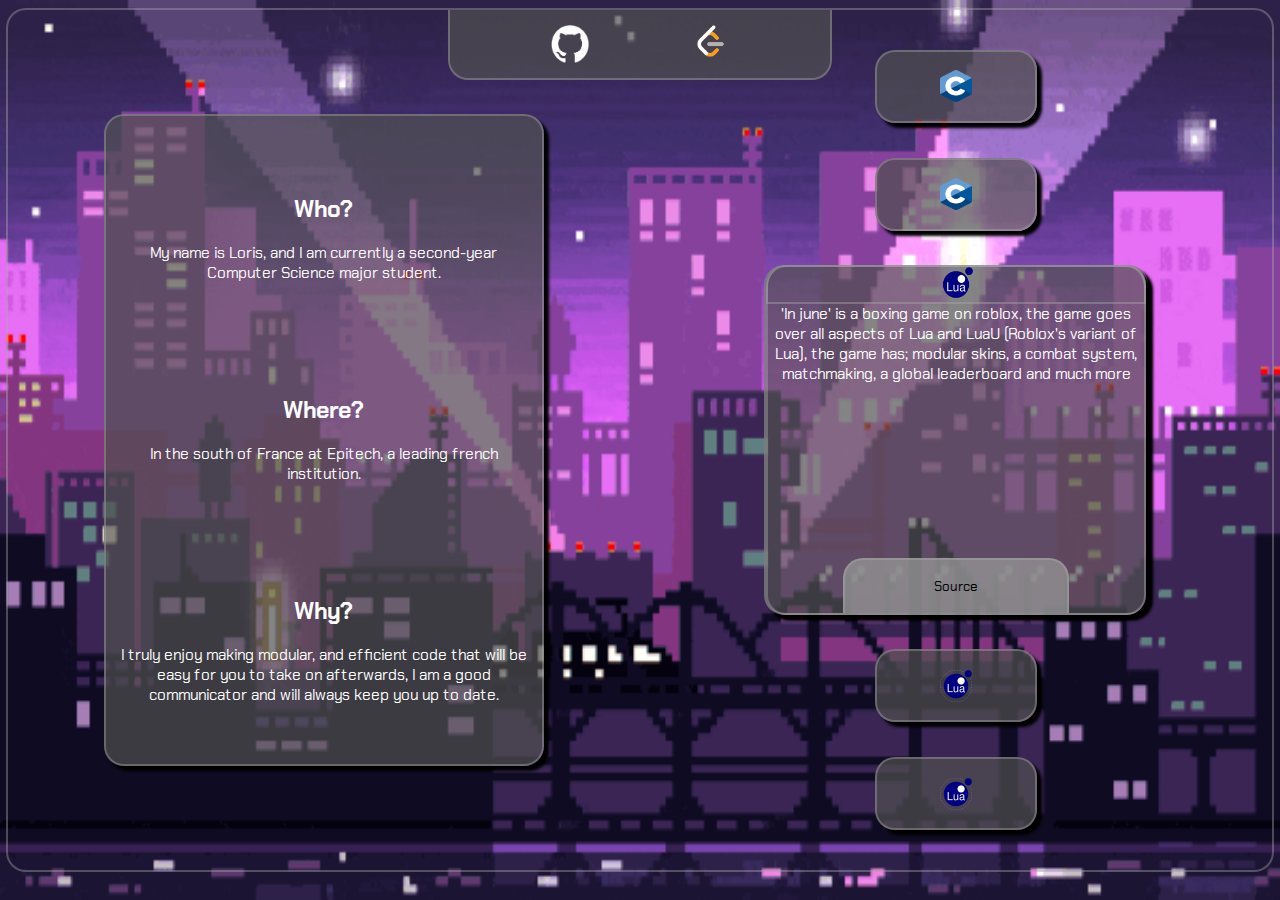
==== commit b196c06a: "Add files via upload" ====
--- a/index.html
+++ b/index.html
@@ -49,9 +49,9 @@
 
     </main>
     <footer>
-        <button id="secretButton">
+        <!-- <button id="secretButton">
             ? 
-        </button>
+        </button> -->
     </footer>
 </body>
-</html>
+</html>--- a/css/layout/body.css
+++ b/css/layout/body.css
@@ -10,10 +10,12 @@
     height: 96vh;
     min-height: 600px;
     background-color: rgba(40, 40, 40);
-    background-image: url("../../assets/img/Asciiquarium.gif");
+    background-image: url("../../assets/img/marianne-holveck-test-ezgif.com-resize.gif");
     background-size: 100% 100%;
     background-position: center;
     background-repeat: no-repeat;
+    animation: fadeIn 1.5s linear;
+    /* opacity: 0; */
 }
 
 header {
@@ -23,9 +25,9 @@
     width: 100%;
     height: 10%;
     background-color: rgba(60, 60, 60, 0);
-    border-right: 2px solid rgb(172, 172, 172);
-    border-left: 2px solid rgb(172, 172, 172);
-    border-top: 2px solid rgb(172, 172, 172);
+    border-right: 2px solid rgb(172, 172, 172, 0.4);
+    border-left: 2px solid rgb(172, 172, 172, 0.4);
+    border-top: 2px solid rgb(172, 172, 172, 0.4);
     border-radius: 20px 20px 0px 0px;
 }
 
@@ -36,8 +38,8 @@
     width: 100%;
     height: 80%;
     background-color: rgba(60, 60, 60, 0);
-    border-right: 2px solid rgb(172, 172, 172);
-    border-left: 2px solid rgb(172, 172, 172);
+    border-right: 2px solid rgb(172, 172, 172, 0.4);
+    border-left: 2px solid rgb(172, 172, 172, 0.4);
 }
 
 footer {
@@ -47,8 +49,17 @@
     width: 100%;
     height: 10%;
     background-color: rgba(60, 60, 60, 0);
-    border-right: 2px solid rgb(172, 172, 172);
-    border-left: 2px solid rgb(172, 172, 172);
-    border-bottom: 2px solid rgb(172, 172, 172);
+    border-right: 2px solid rgba(172, 172, 172, 0.4);
+    border-left: 2px solid rgb(172, 172, 172, 0.4);
+    border-bottom: 2px solid rgb(172, 172, 172, 0.4);
     border-radius: 0px 0px 20px 20px;
+}
+
+@keyframes fadeIn {
+    0% {
+        opacity: 0;
+    }
+    100% {
+        opacity: 1;
+    }
 }--- a/css/layout/header.css
+++ b/css/layout/header.css
@@ -5,8 +5,17 @@
     width: 30%;
     height: 80%;
     background-color: rgb(80, 80, 80, 0.7);
-    border: 1px solid rgb(172, 172, 172);
+    border: 2px solid rgb(172, 172, 172, 0.4);
+    border-top: none;
     border-radius: 0px 0px 20px 20px;
+    transition: 0.2s linear;
+}
+
+#plugBar:hover {
+    width: 32%;
+    height: 82%;
+    border: 2px solid white;
+    border-top: none;
 }
 
 .plugLogo {
--- a/css/layout/footer.css
+++ b/css/layout/footer.css
@@ -2,7 +2,10 @@
     width: 5%;
     height: 50%;
     background-color: rgb(80, 80, 80);
-    border: 1px solid rgb(172, 172, 172);
+    border-top: 2px solid rgb(172, 172, 172, 0.4);
+    border-right: 2px solid rgb(172, 172, 172, 0.4);
+    border-left: none;
+    border-bottom: none;
     color: white;
-    border-radius: 0px 20px 0px 20px
+    border-radius: 0px 20px 0px 20px;
 }--- a/css/components/article.css
+++ b/css/components/article.css
@@ -6,29 +6,33 @@
     width: 25%;
     height: 10%;
     background-color: rgb(80, 80, 80, 0.7);
-    border: 1px solid rgb(172, 172, 172);
+    border: 2px solid rgb(172, 172, 172, 0.4);
     border-radius: 20px;
     box-shadow: 5px 5px 3px black;
     z-index: 1;
+    transition: 0.2s linear;
 }
 
 .article:hover {
     width: 30%;
     height: 15%;
-    transition: 0.2s linear;
+    border: 2px solid white;
 }
 
 
 .selectedArticle {
+    background-color: rgb(80, 80, 80, 0.7);
+    border: 2px solid rgb(172, 172, 172, 0.4);
+    border-radius: 20px;
     width: 60%;
     height: 50%;
 }
 
 .selectedArticle:hover {
-    width: 65%;
-    height: 55%;
+    width: 62%;
+    height: 52%;
+    transition: 0.2s linear;
 }
-
 
 .previewDiv {
     display: flex;
--- a/css/components/selectedArticle.css
+++ b/css/components/selectedArticle.css
@@ -9,7 +9,7 @@
     /* color: rgb(172, 172, 172); */
     font-size: clamp(0.70em, 1.2vw, 1.4em);
     text-align: center;
-    border: 1px solid rgb(172, 172, 172);
+    border: 2px solid rgb(172, 172, 172, 0.4);
     border-radius: 20px;
     box-shadow: 5px 5px 3px black;
 }
@@ -19,7 +19,8 @@
     justify-content: center;
     width: 100%;
     height: 10%;
-    border: 1px solid rgb(172, 172, 172);
+    border: 2px solid rgb(172, 172, 172, 0.4);
+    border-top: none;
     border-radius: 20px 20px 0px 0px;
 }
 
@@ -41,12 +42,13 @@
 #articleFooter > #linkButton {
     width: 60%;
     height: 80%;
-    background-color: rgb(172, 172, 172);
-    border: 1px solid rgb(172, 172, 172);
+    background-color: rgb(146, 146, 146, 0.8);
+    border: 2px solid rgb(172, 172, 172, 0.4);
+    border-bottom: none;
     border-radius: 20px 20px 0px 0px;
     transition: 0.2s linear;
 }
 
 #articleFooter > #linkButton:hover {
-    background-color: rgb(201, 201, 201);
+    background-color: rgb(201, 201, 201, 0.8);
 }--- a/css/components/aboutMe.css
+++ b/css/components/aboutMe.css
@@ -9,16 +9,23 @@
     background-color: rgb(80, 80, 80, 0.7);
     /* color: rgb(172, 172, 172); */
     color: white;
-    border: 1px solid rgb(172, 172, 172);
+    border: 2px solid rgb(172, 172, 172, 0.4);
     border-radius: 20px;
     box-shadow: 5px 5px 3px black;
     font-size: clamp(0.8em, 1.2vw, 1.4em);
     text-align: center;
     z-index: 1;
+    transition: 0.2s linear;
 }
 
 #aboutMe > hr {
     width: 80%;
+}
+
+#aboutMe:hover {
+    width: 67%;
+    height: 92%;
+    border: 2px solid white;
 }
 
 #aboutMe > #aboutMeWho {
